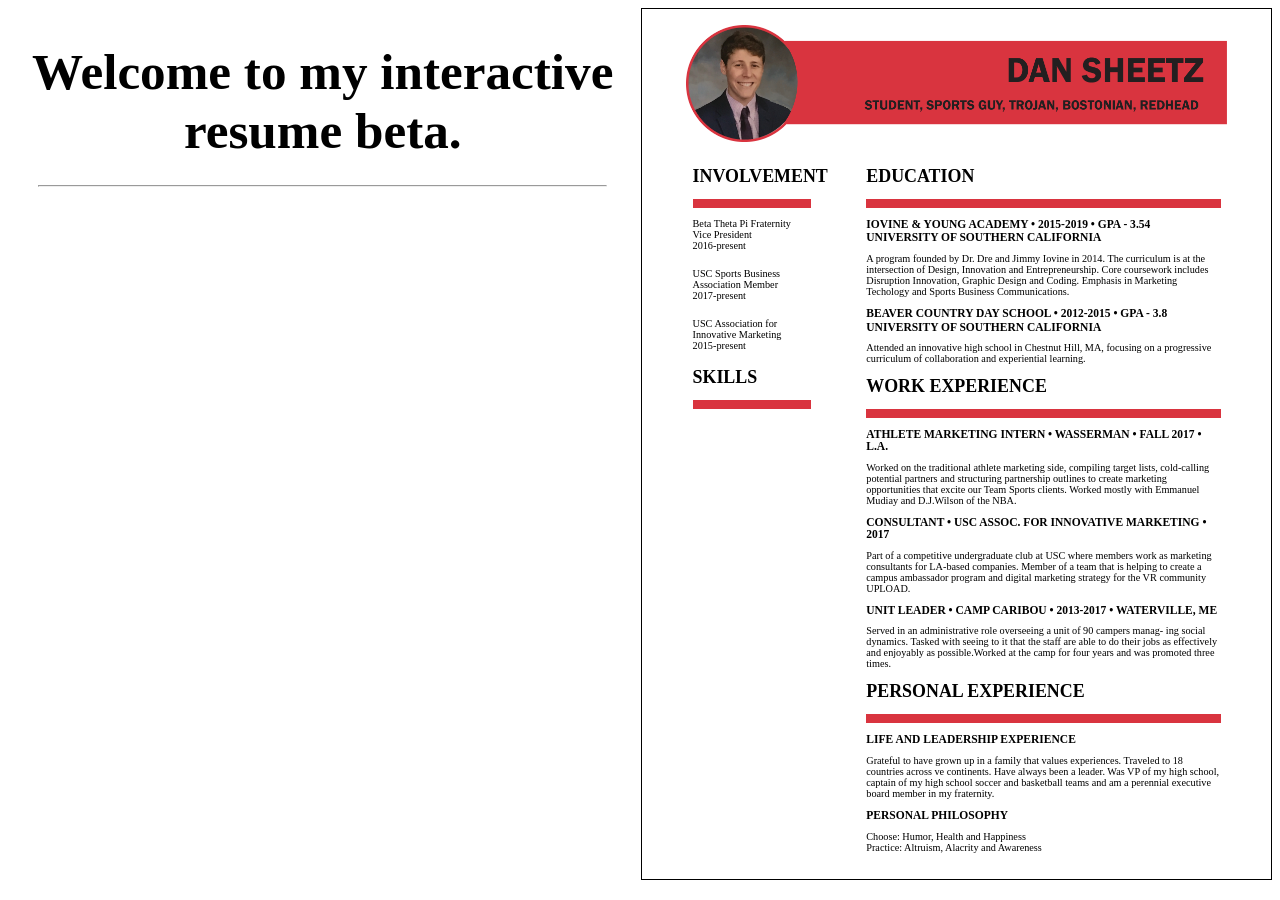
==== interactive-resume/index.html @ 21fbc08b "desc-nov20" ====
<html>

<head>
<title>Interactive Resume</title>

<link rel = "stylesheet"
   type = "text/css"
   href = "fonts/stylesheet.css" />

<style>

/* Start Page Skeleton */
	.container {
		width: 49.8%;
		}

	#c-left {
		float:left;
		}

	#c-right {
		float:right;
		border: 1px solid;
		padding-top: 1.3%;
		padding-bottom: 1.3%; 
		}
/* End Page Skeleton */



/* Start descriptions skeleton */

/* End descriptions skeleton */



/* Start descriptions content */
	#welcome{
		font-size: 2vw;
		font-family: avenir;
		text-align: center;
		margin-bottom: -10px;
		}

	#left-content{
		font-size: 0.8vw;
		font-family: avenir;
		padding-left: 5%;
		padding-right: 5%;
		}

	#left-content h2 {
		text-align: center;
		}

	.descpic{
		width: 40%;
		padding-left: 30%;
		padding-right: 30%;
		}

	#wasslink {
		text-align: center;
		}

	#aimlogo{width:40%; margin-right:5%; padding-left:5%;}
	#uploadlogo{width: 40%; margin-left:5%;padding-right:5%;}

	#biz{
		float: left;
		width:50%;
		}
	#tech{
		float: right;
		width: 50%;
		}
/* End descriptions content */



/* Start resume skeleton */
	#res-header{
		width: 100%;
		padding-left: 7%;
		padding-right: 7%;
		margin-bottom: 1.9%;
		}

	#res-left{
		float: left;
		width: 18.9%;
		padding-right: 8.7%;
		padding-left: 8.1%;
		}

	#res-right{
		float: right;
		width: 56.4%;
		padding-right: 7.9%;
		/*border: 1px solid;*/
		}

	#res-footer{
		}
/* End resume skeleton */

	

/* Start resume content */
	#res-header-img{
	 	width: 86%;
		}

	.sec-label {
		font-size: 0.7vw;
		font-family: FranklinGothic-Demi;
		}

	#education{
		width: 100%;
		}

	.lines{
		width: 100%;
		height: 1%;
		background-color: #D9343F;
		}

	.desc:hover{
		cursor: pointer;
		}

	.desc h2 {
		font-family: FranklinGothic-Demi;
		font-size: 0.9vw;
		margin-bottom: -8px;
		}

	.desc p {
		font-family: RockwellStd;
		font-size: 0.8vw;
		margin-top: 5%;
		}

	.descIN{
		margin-bottom: 14%;
		}

	.descIN p{
		font-family: RockwellStd;
		font-size: 0.8vw;
		}

	#res-footer-img{

		}
/* End resume content */


</style>

</head>

<body>

<div id="c-left" class="container">
	<div id="welcome">
		<h1>Welcome to my interactive resume beta.</h1>
		</div><!--close welcome-->
		<hr width="90%"/>
	<div id="left-content">

		</div><!--close left-content-->
	</div> <!--close c-left-->


<div id="c-right" class="container">
	<div id="res-header">
		<img src="res-header.png" id="res-header-img">	
			</div> <!--close header-->

	<div id="res-left">
		<div id="involvement">
			<div class="sec-label">
				<h1>INVOLVEMENT</h1>
				</div><!--close sec-label-->
			<div class="lines" id="involvement-line">
				</div><!--close lines-->
				<div class="descIN" id="beta">
					<p>Beta Theta Pi Fraternity </br>Vice President</br>2016-present</p>
					</div> <!--close desc-->
				<div class="descIN" id="sba">
					<p>USC Sports Business</br>Association Member</br>2017-present</p>
					</div> <!--close desc-->
				<div class="descIN" id="aimIN">
					<p>USC Association for</br>Innovative Marketing</br>2015-present</p>
					</div> <!--close desc-->
			</div><!--involvement-->
			<div class="spacer">
				</div>
		<div id="skills">
			<div class="sec-label">
				<h1>SKILLS</h1>
				</div><!--close sec-label-->
			<div class="lines">
				</div><!--close lines-->
			</div><!--close skills-->
		</div> <!--close res-left-->

	<div id="res-right">
		<div id="education">
			<div class="sec-label">
				<h1>EDUCATION</h1>
				</div><!--close sec-label-->
			<div class="lines">
				</div><!--close lines-->
				<div class="desc" id="usc">
					<h2>IOVINE & YOUNG ACADEMY • 2015-2019 • GPA - 3.54</h2>
					<h2>UNIVERSITY OF SOUTHERN CALIFORNIA</h2>
					<!--</br>-->
					<p>A program founded by Dr. Dre and Jimmy Iovine in 2014. The curriculum is at the intersection of Design, Innovation and Entrepreneurship. Core coursework includes Disruption Innovation, Graphic Design and Coding. Emphasis in Marketing Techology and Sports Business Communications.</p>
					</div><!--close desc-->
				<div class="desc" id="beaver">
					<h2>BEAVER COUNTRY DAY SCHOOL • 2012-2015 • GPA - 3.8</h2>
					<h2>UNIVERSITY OF SOUTHERN CALIFORNIA</h2>
					<!--</br>-->
					<p>Attended an innovative high school in Chestnut Hill, MA, focusing on a progressive curriculum of collaboration and experiential learning.</p>
					</div><!--close desc-->
			</div><!--close education-->
		
		<div id="work">
			<div class="sec-label">
				<h1>WORK EXPERIENCE</h1>
				</div><!--close sec-label-->
			<div class="lines">
				</div><!--close lines-->
				<div class="desc" id="wasserman">
					<h2>ATHLETE MARKETING INTERN • WASSERMAN • FALL 2017 • L.A.</h2>
					<!--</br>-->
					<p>Worked on the traditional athlete marketing side, compiling target lists, cold-calling potential partners and structuring partnership outlines to create marketing opportunities that excite our Team Sports clients. Worked mostly with Emmanuel Mudiay and D.J.Wilson of the NBA.</p>
					</div><!--close desc-->
				<div class="desc" id="aim">
					<h2>CONSULTANT • USC ASSOC. FOR INNOVATIVE MARKETING • 2017</h2>
					<!--</br>-->
					<p>Part of a competitive undergraduate club at USC where members work as marketing consultants for LA-based companies. Member of a team that is helping to create a campus ambassador program and digital marketing strategy for the VR community UPLOAD.</p>
					</div><!--close desc-->
				<div class="desc" id="caribou">
					<h2>UNIT LEADER • CAMP CARIBOU • 2013-2017 • WATERVILLE, ME</h2>
					<!--</br>-->
					<p>Served in an administrative role overseeing a unit of 90 campers manag- ing social dynamics. Tasked with seeing to it that the staff are able to do their jobs as effectively and enjoyably as possible.Worked at the camp for four years and was promoted three times.</p>
				</div><!--close desc-->
			</div><!--close work-->
		<div id="personal">
			<div class="sec-label">
				<h1>PERSONAL EXPERIENCE</h1>
				</div><!--close sec-label-->
			<div class="lines">
				</div><!--close lines-->
				<div class="desc" id="life">
					<h2>LIFE AND LEADERSHIP EXPERIENCE</h2>
					<p>Grateful to have grown up in a family that values experiences. Traveled to 18 countries across  ve continents. Have always been a leader. Was VP of my high school, captain of my high school soccer and basketball teams and am a perennial executive board member in my fraternity.</p>
					</div><!--close desc-->
				<div class="desc" id="philosophy">
					<h2>PERSONAL PHILOSOPHY</h2>
					<p>Choose: Humor, Health and Happiness </br>Practice: Altruism, Alacrity and Awareness</p>
					</div><!--close desc-->
			</div><!--close personal-->
		</div> <!--close res-right-->

<script>
	//var mouseover = document.getElementByClassName("desc");
		//mouseisOver = function(desc){
		//	mouseover.style.cursor = "pointer";
		///}


	//If you click on USC, this happens
	var uscclick = document.getElementById("usc");
		uscC = function(usc){
			document.getElementById("left-content").innerHTML = "<h2>Part of the second class of the Iovine & Young Academy</h2><p>We're a new program at USC that focuses our studies on the intersection of design, technology, entrepreneurship and innovation. Relevant courses that I've taken in the program are listed below:</p></br>            <div id='biz'><h3>Business</h3><ul type='circle'><li>Disruptive Innovation</li><li>Marketing for Creative Disruption and Innovation</li><li>Technologies for Interactive Marketing</li><li>Case Studies in Disruptive Innovation</li><li>Project and Operations Management</li><li>Sports Media and Business</li><li>Interpersonal Competence and Development</li><li>Business and Professional Communication</li><li>Innovators' Roundtable</li><li>Innovators' Forum</li><li>Discerning and Making</li></ul></div>        <div id='tech'><h3>Technology</h3><ul type='circle'><li>Front End Coding (HTML, CSS and Javascript)</li><li>Database and Back End Programming (PhP and SQL)</li><li>Technology Entrepreneurship</li><li>Sports Media and Technology</li>       </ul>             <h3>Design</h3><ul type='circle'><li>Design for User Experience</li><li>Rapid Visualization</li><li>3D Design Toolbox (Maya, 123D Make)</li><li>Digital Design Toolbox (Adobe Illustrator, Photoshop)</li><li>Motion Graphics Toolbox (Java, Processing)</li><li>Rapid Visualization</li></ul></div>";
		}
		uscclick.addEventListener('click', uscC);

	//If you click on Beaver, this happens
	var beaverclick = document.getElementById("beaver");
		beaverC = function(beaver){
			document.getElementById("left-content").innerHTML = "<h2>Beaver was really easy. </br>Nuvu-->very dope.</h2>";
		}
		beaverclick.addEventListener('click', beaverC);
	
	//If you click on Wasserman, this happens
	var wassclick = document.getElementById("wasserman");
		wassC = function(wasserman){
			document.getElementById("left-content").innerHTML = "<h2>Working as an intern on Wasserman's Athlete Marketing team</h2><p>Wasserman is a sports agency based in Los Angeles that offers representation and marketing services to over 1600 world-wide professional athletes.</p>             <img id='wasspic' class='descpic' src='https://upload.wikimedia.org/wikipedia/en/8/85/Wasserman_logo.jpg'>         <p id='wasslink'>Click here for the <a href='http://teamwass.com'>Wasserman Website</a></p>";
		}
		wassclick.addEventListener('click', wassC);

	//If you click on AIM, this happens
	var aimclick = document.getElementById("aim");
		aimC = function(aim){
			document.getElementById("left-content").innerHTML = "<h2>Marketing Consultant for the USC Association of Innovative Marketing</h2><p>The Association for Innovative Marketing Consulting is a competitive undergraduate club at USC in which members work in teams to solve real-world problems for a variety of Los Angeles-based companies.</p></br></br></br><img id='aimlogo' float='left' src='http://static1.squarespace.com/static/55321cece4b06c86f2538089/t/57b508f3cd0f68597a8017c9/1471482104309/Logo_color.png'><img id='uploadlogo' float='right' src='http://upload.io/wp-content/uploads/2017/05/UploadVR-Full-Dark-1.png'>";
		}
		aimclick.addEventListener('click', aimC);

	</script>

</div> <!--close c-right-->
	



</body>
</html>
---- interactive-resume/fonts/stylesheet.css ----
/* This stylesheet generated by Transfonter (https://transfonter.org) on November 15, 2017 4:18 AM */

@font-face {
    font-family: 'Franklin Gothic Demi';
    src: url('FranklinGothic-Demi.eot');
    src: url('FranklinGothic-Demi.eot?#iefix') format('embedded-opentype'),
        url('FranklinGothic-Demi.woff') format('woff');
    font-weight: normal;
    font-style: normal;
}

@font-face {
    font-family: 'Rockwell Std';
    src: url('RockwellStd.eot');
    src: url('RockwellStd.eot?#iefix') format('embedded-opentype'),
        url('RockwellStd.woff') format('woff');
    font-weight: normal;
    font-style: normal;
}
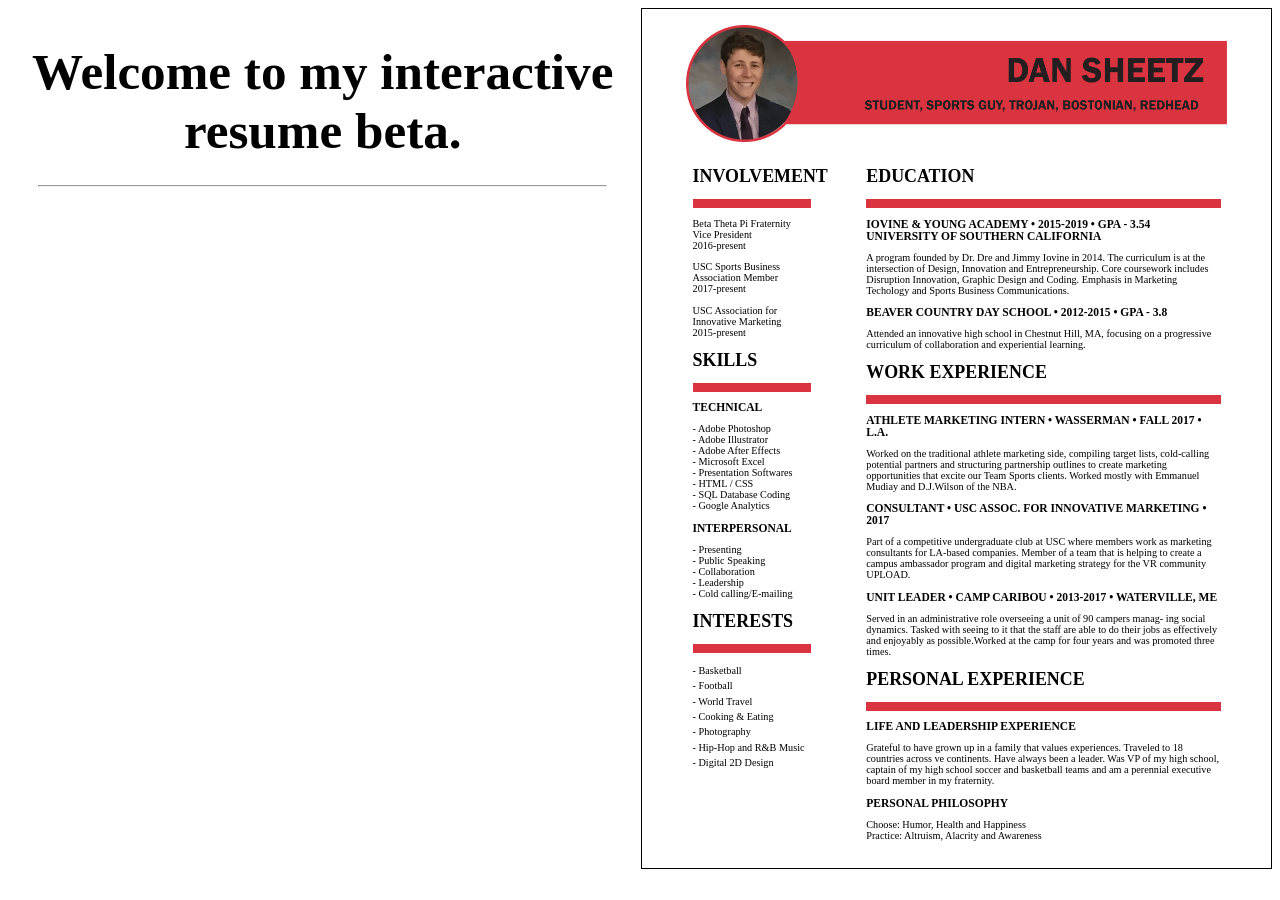
==== commit d72a4b6e: "desc-nov22" ====
--- a/interactive-resume/index.html
+++ b/interactive-resume/index.html
@@ -128,27 +128,31 @@
 
 	.desc:hover{
 		cursor: pointer;
+		border: 1px solid;
+		padding: 1%;
+		box-shadow: 2px 2px 2px 2px;
 		}
 
 	.desc h2 {
 		font-family: FranklinGothic-Demi;
 		font-size: 0.9vw;
-		margin-bottom: -8px;
-		}
-
-	.desc p {
+		}
+
+	.desc p, li {
 		font-family: RockwellStd;
 		font-size: 0.8vw;
-		margin-top: 5%;
-		}
-
-	.descIN{
-		margin-bottom: 14%;
-		}
+
+		}
+
+
 
 	.descIN p{
 		font-family: RockwellStd;
 		font-size: 0.8vw;
+		}
+
+	#interests-desc{
+		line-height: 96%;
 		}
 
 	#res-footer-img{
@@ -196,17 +200,55 @@
 					<p>USC Association for</br>Innovative Marketing</br>2015-present</p>
 					</div> <!--close desc-->
 			</div><!--involvement-->
-			<div class="spacer">
-				</div>
 		<div id="skills">
 			<div class="sec-label">
 				<h1>SKILLS</h1>
 				</div><!--close sec-label-->
 			<div class="lines">
 				</div><!--close lines-->
-			</div><!--close skills-->
+				<div class="desc">
+					<h2>TECHNICAL</h2>
+						<p> - Adobe Photoshop</br>
+							- Adobe Illustrator</br>
+							- Adobe After Effects</br>
+							- Microsoft Excel</br>
+							- Presentation Softwares</br>
+							- HTML / CSS</br>
+							- SQL Database Coding</br>
+							- Google Analytics</br>
+						</p>
+				
+					<h2>INTERPERSONAL</h2>
+						<p>
+							- Presenting</br>
+							- Public Speaking</br>
+							- Collaboration</br>
+							- Leadership</br>
+							- Cold calling/E-mailing
+
+						</p>
+					</div><!--close desc-->
+				</div><!--close skills-->
+		<div id="interests">
+			<div class="sec-label">
+				<h1>INTERESTS</h1>
+				</div><!--close sec-label-->
+			<div class="lines">
+				</div><!--close lines-->
+				<div class="desc" id="interests-desc">
+					<p>
+						- Basketball</br>
+						- Football</br>
+						- World Travel</br>
+						- Cooking & Eating</br>
+						- Photography</br>
+						- Hip-Hop and R&B Music</br>
+						- Digital 2D Design</br>
+
+					</p>
+				</div><!--close desc-->
+			</div><!--close interests-->
 		</div> <!--close res-left-->
-
 	<div id="res-right">
 		<div id="education">
 			<div class="sec-label">
@@ -215,14 +257,13 @@
 			<div class="lines">
 				</div><!--close lines-->
 				<div class="desc" id="usc">
-					<h2>IOVINE & YOUNG ACADEMY • 2015-2019 • GPA - 3.54</h2>
-					<h2>UNIVERSITY OF SOUTHERN CALIFORNIA</h2>
+					<h2>IOVINE & YOUNG ACADEMY • 2015-2019 • GPA - 3.54
+					</br>UNIVERSITY OF SOUTHERN CALIFORNIA</h2>
 					<!--</br>-->
 					<p>A program founded by Dr. Dre and Jimmy Iovine in 2014. The curriculum is at the intersection of Design, Innovation and Entrepreneurship. Core coursework includes Disruption Innovation, Graphic Design and Coding. Emphasis in Marketing Techology and Sports Business Communications.</p>
 					</div><!--close desc-->
 				<div class="desc" id="beaver">
 					<h2>BEAVER COUNTRY DAY SCHOOL • 2012-2015 • GPA - 3.8</h2>
-					<h2>UNIVERSITY OF SOUTHERN CALIFORNIA</h2>
 					<!--</br>-->
 					<p>Attended an innovative high school in Chestnut Hill, MA, focusing on a progressive curriculum of collaboration and experiential learning.</p>
 					</div><!--close desc-->
@@ -284,7 +325,7 @@
 	//If you click on Beaver, this happens
 	var beaverclick = document.getElementById("beaver");
 		beaverC = function(beaver){
-			document.getElementById("left-content").innerHTML = "<h2>Beaver was really easy. </br>Nuvu-->very dope.</h2>";
+			document.getElementById("left-content").innerHTML = "<h2>Attended Beaver Country Day High School in Boston, MA.</h2><p>Beaver Country Day is a private high school just outside of Boston, MA. Beaver is known for its progressive education and innovative curricula. Students also have the option of attending the NuVu program in Cambridge, MA for a semester. NuVu is an innovation-based educational program run by MIT graduates. Students work in 2-week studio intervals and are tasked with solving problems using technology, design and creativity. </br></br> Below is a list of relevant coursework and projects from high school and NuVu:</p>";
 		}
 		beaverclick.addEventListener('click', beaverC);
 	
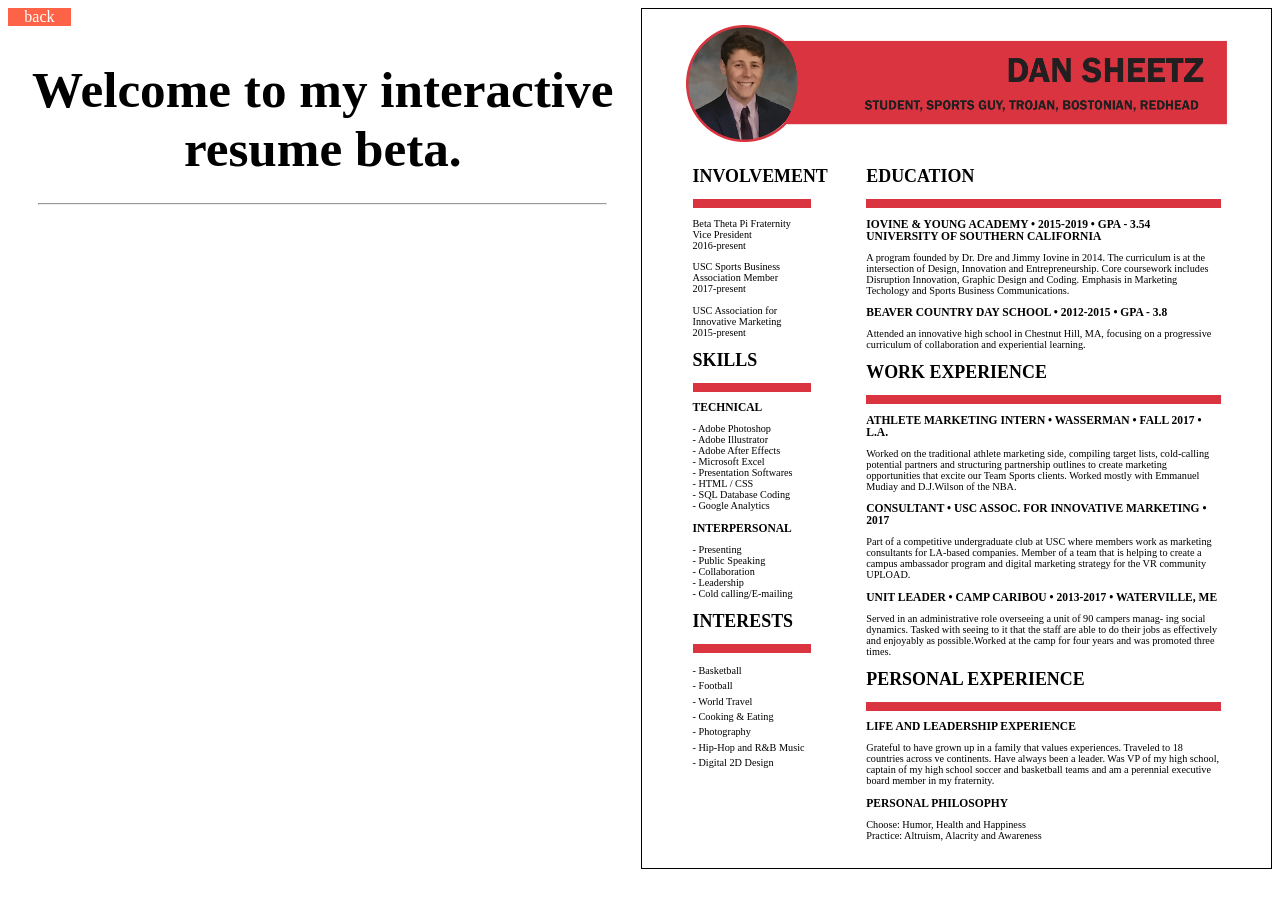
==== commit b717d260: "flight-nov26 homepage, resume page, back buttons" ====
--- a/interactive-resume/index.html
+++ b/interactive-resume/index.html
@@ -24,6 +24,18 @@
 		padding-top: 1.3%;
 		padding-bottom: 1.3%; 
 		}
+
+	#back{
+		width: 10%;
+		background-color: tomato;
+		text-align: center;
+		font-family: avenir;
+	}
+
+	#back a{
+		text-decoration: none;
+		color: white;
+	}
 /* End Page Skeleton */
 
 
@@ -141,10 +153,7 @@
 	.desc p, li {
 		font-family: RockwellStd;
 		font-size: 0.8vw;
-
-		}
-
-
+		}
 
 	.descIN p{
 		font-family: RockwellStd;
@@ -155,6 +164,10 @@
 		line-height: 96%;
 		}
 
+	#left-content li {
+		font-family: avenir;
+	}
+
 	#res-footer-img{
 
 		}
@@ -168,6 +181,9 @@
 <body>
 
 <div id="c-left" class="container">
+	<div id="back">
+		<a href="..">back</a>
+		</div><!--close back-->
 	<div id="welcome">
 		<h1>Welcome to my interactive resume beta.</h1>
 		</div><!--close welcome-->
@@ -318,7 +334,7 @@
 	//If you click on USC, this happens
 	var uscclick = document.getElementById("usc");
 		uscC = function(usc){
-			document.getElementById("left-content").innerHTML = "<h2>Part of the second class of the Iovine & Young Academy</h2><p>We're a new program at USC that focuses our studies on the intersection of design, technology, entrepreneurship and innovation. Relevant courses that I've taken in the program are listed below:</p></br>            <div id='biz'><h3>Business</h3><ul type='circle'><li>Disruptive Innovation</li><li>Marketing for Creative Disruption and Innovation</li><li>Technologies for Interactive Marketing</li><li>Case Studies in Disruptive Innovation</li><li>Project and Operations Management</li><li>Sports Media and Business</li><li>Interpersonal Competence and Development</li><li>Business and Professional Communication</li><li>Innovators' Roundtable</li><li>Innovators' Forum</li><li>Discerning and Making</li></ul></div>        <div id='tech'><h3>Technology</h3><ul type='circle'><li>Front End Coding (HTML, CSS and Javascript)</li><li>Database and Back End Programming (PhP and SQL)</li><li>Technology Entrepreneurship</li><li>Sports Media and Technology</li>       </ul>             <h3>Design</h3><ul type='circle'><li>Design for User Experience</li><li>Rapid Visualization</li><li>3D Design Toolbox (Maya, 123D Make)</li><li>Digital Design Toolbox (Adobe Illustrator, Photoshop)</li><li>Motion Graphics Toolbox (Java, Processing)</li><li>Rapid Visualization</li></ul></div>";
+			document.getElementById("left-content").innerHTML = "<h2>Part of the second class of the Iovine & Young Academy</h2><p>We're a new program at USC that focuses our studies on the intersection of design, technology, entrepreneurship and innovation. Relevant courses that I've taken in the program are listed below:</p></br>            <div id='biz'><h3>Business</h3><ul type='circle'><li>Disruptive Innovation</li><li>Marketing for Creative Disruption and Innovation</li><li>Technologies for Interactive Marketing</li><li>Case Studies in Disruptive Innovation</li><li>Project and Operations Management</li><li>Sports Media and Business</li><li>Interpersonal Competence and Development</li><li>Business and Professional Communication</li><li>Innovators' Roundtable</li><li>Innovators' Forum</li><li>Discerning and Making</li></ul></div>        <div id='techdesign'><h3>Technology</h3><ul type='circle'><li>Front End Coding (HTML, CSS and Javascript)</li><li>Database and Back End Programming (PhP and SQL)</li><li>Technology Entrepreneurship</li><li>Sports Media and Technology</li>       </ul>             <h3>Design</h3><ul type='circle'><li>Design for User Experience</li><li>Rapid Visualization</li><li>3D Design Toolbox (Maya, 123D Make)</li><li>Digital Design Toolbox (Adobe Illustrator, Photoshop)</li><li>Motion Graphics Toolbox (Java, Processing)</li><li>Rapid Visualization</li></ul></div>;"
 		}
 		uscclick.addEventListener('click', uscC);
 
@@ -343,6 +359,14 @@
 		}
 		aimclick.addEventListener('click', aimC);
 
+
+	//If you click on Caribou, this happens
+	var caribouclick = document.getElementById("caribou");
+		caribouC = function(caribou){
+			document.getElementById("left-content").innerHTML = "<h2>Marketing Consultant for the USC Association of Innovative Marketing</h2><p>The Association for Innovative Marketing Consulting is a competitive undergraduate club at USC in which members work in teams to solve real-world problems for a variety of Los Angeles-based companies.</p></br></br></br><img id='aimlogo' float='left' src='https://drive.google.com/a/usc.edu/file/d/1GGYe-ztY9DFodttm6Ruf8_2AZm5-BefX/uc?usp=sharing'><img id='uploadlogo' float='right' src='http://upload.io/wp-content/uploads/2017/05/UploadVR-Full-Dark-1.png'>";
+		}
+		caribouclick.addEventListener('click', caribouC);
+
 	</script>
 
 </div> <!--close c-right-->
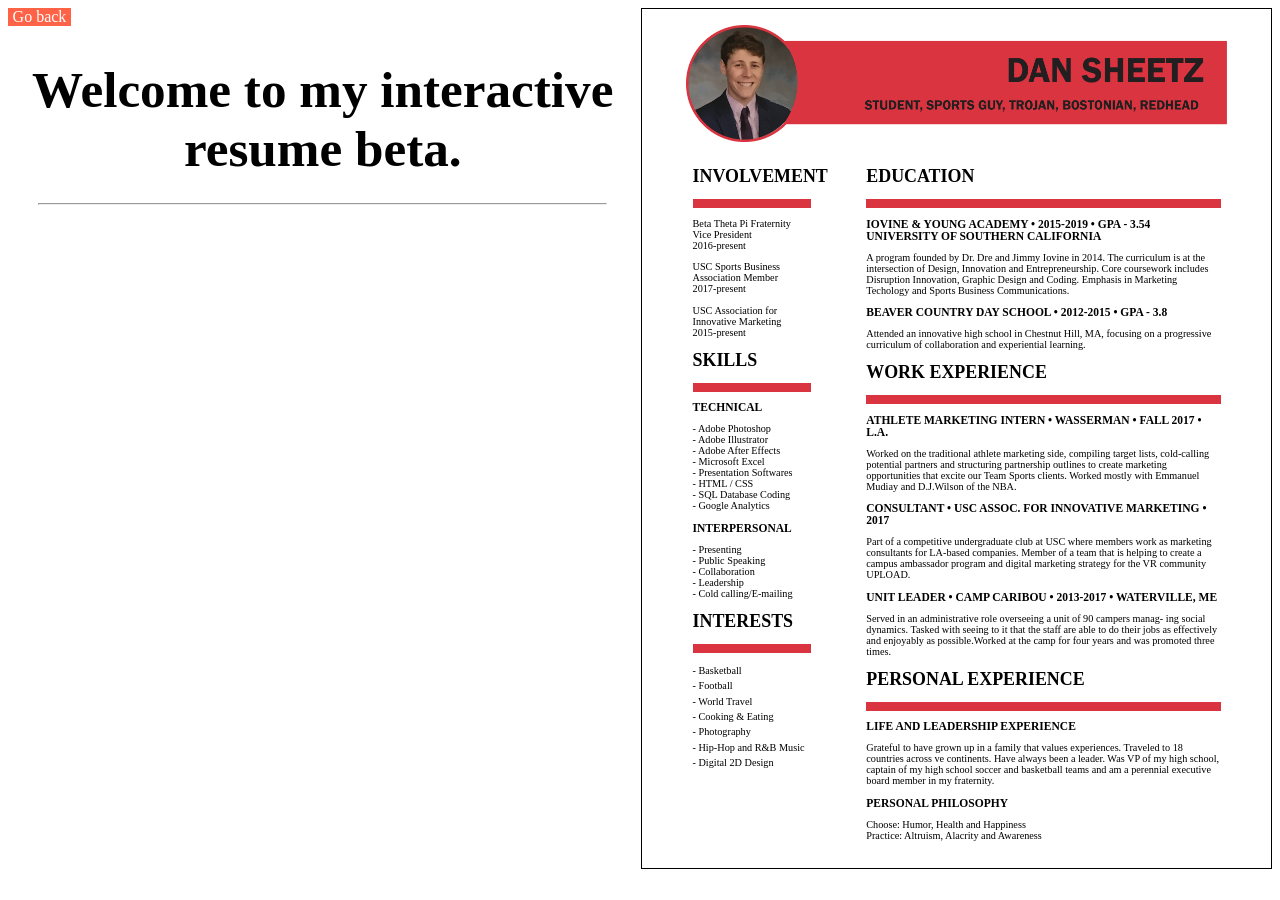
==== commit f7589ee0: ""go back"-nov26" ====
--- a/interactive-resume/index.html
+++ b/interactive-resume/index.html
@@ -182,7 +182,7 @@
 
 <div id="c-left" class="container">
 	<div id="back">
-		<a href="..">back</a>
+		<a href="..">Go back</a>
 		</div><!--close back-->
 	<div id="welcome">
 		<h1>Welcome to my interactive resume beta.</h1>
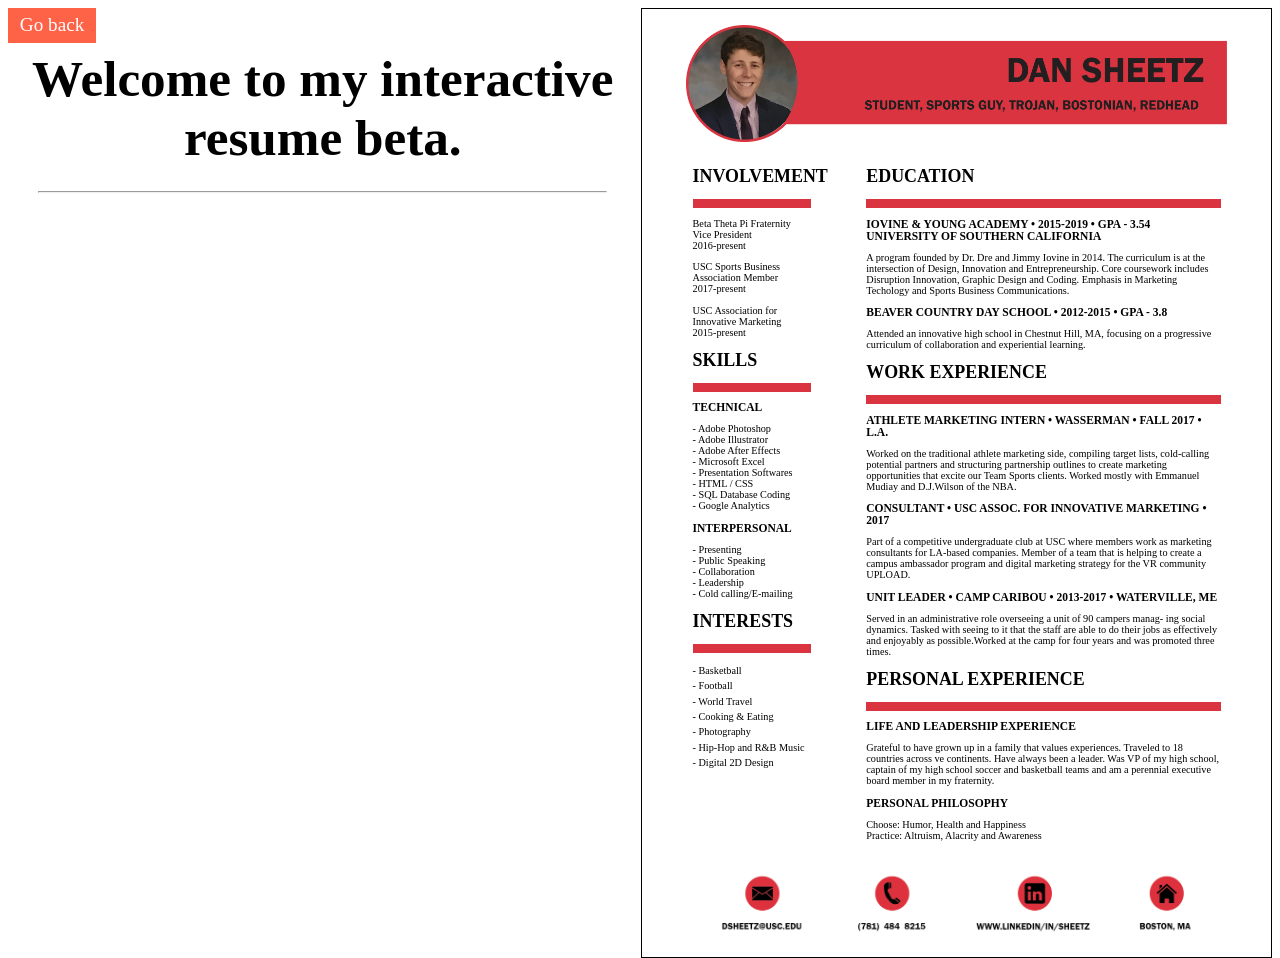
==== commit 987d67f3: "cairbou_desc-nov26" ====
--- a/interactive-resume/index.html
+++ b/interactive-resume/index.html
@@ -26,10 +26,12 @@
 		}
 
 	#back{
-		width: 10%;
+		width: 12%;
 		background-color: tomato;
 		text-align: center;
 		font-family: avenir;
+		font-size: 1.5vw;
+		padding: 1%;
 	}
 
 	#back a{
@@ -53,9 +55,12 @@
 		text-align: center;
 		margin-bottom: -10px;
 		}
+	#welcome h1{
+		margin-top: 1%;
+	}
 
 	#left-content{
-		font-size: 0.8vw;
+		font-size: 1vw;
 		font-family: avenir;
 		padding-left: 5%;
 		padding-right: 5%;
@@ -86,6 +91,8 @@
 		float: right;
 		width: 50%;
 		}
+
+	#boupic{width:85%; padding-left: 7.5%; padding-right: 7.5%;}
 /* End descriptions content */
 
 
@@ -168,8 +175,11 @@
 		font-family: avenir;
 	}
 
-	#res-footer-img{
-
+	#footer{
+		width: 88%;
+		padding-left: 6%;
+		padding-right: 6%;
+		margin-top: 3%;
 		}
 /* End resume content */
 
@@ -196,9 +206,8 @@
 
 <div id="c-right" class="container">
 	<div id="res-header">
-		<img src="res-header.png" id="res-header-img">	
+		<img src="res-header.png" id="res-header-img">
 			</div> <!--close header-->
-
 	<div id="res-left">
 		<div id="involvement">
 			<div class="sec-label">
@@ -323,6 +332,11 @@
 					</div><!--close desc-->
 			</div><!--close personal-->
 		</div> <!--close res-right-->
+	<div id="footer">
+		<img id="footer" src="res-footer.png">
+		</div><!--close footer-->
+
+	</div> <!--close c-right-->
 
 <script>
 	//var mouseover = document.getElementByClassName("desc");
@@ -355,7 +369,7 @@
 	//If you click on AIM, this happens
 	var aimclick = document.getElementById("aim");
 		aimC = function(aim){
-			document.getElementById("left-content").innerHTML = "<h2>Marketing Consultant for the USC Association of Innovative Marketing</h2><p>The Association for Innovative Marketing Consulting is a competitive undergraduate club at USC in which members work in teams to solve real-world problems for a variety of Los Angeles-based companies.</p></br></br></br><img id='aimlogo' float='left' src='http://static1.squarespace.com/static/55321cece4b06c86f2538089/t/57b508f3cd0f68597a8017c9/1471482104309/Logo_color.png'><img id='uploadlogo' float='right' src='http://upload.io/wp-content/uploads/2017/05/UploadVR-Full-Dark-1.png'>";
+			document.getElementById("left-content").innerHTML = "<h2>Consultant for the USC Association of Innovative Marketing</h2><p>The Association for Innovative Marketing Consulting is a competitive undergraduate club at USC in which members work in teams to solve real-world problems for a variety of Los Angeles-based companies.</p></br></br></br><img id='aimlogo' float='left' src='http://static1.squarespace.com/static/55321cece4b06c86f2538089/t/57b508f3cd0f68597a8017c9/1471482104309/Logo_color.png'><img id='uploadlogo' float='right' src='http://upload.io/wp-content/uploads/2017/05/UploadVR-Full-Dark-1.png'>";
 		}
 		aimclick.addEventListener('click', aimC);
 
@@ -363,13 +377,11 @@
 	//If you click on Caribou, this happens
 	var caribouclick = document.getElementById("caribou");
 		caribouC = function(caribou){
-			document.getElementById("left-content").innerHTML = "<h2>Marketing Consultant for the USC Association of Innovative Marketing</h2><p>The Association for Innovative Marketing Consulting is a competitive undergraduate club at USC in which members work in teams to solve real-world problems for a variety of Los Angeles-based companies.</p></br></br></br><img id='aimlogo' float='left' src='https://drive.google.com/a/usc.edu/file/d/1GGYe-ztY9DFodttm6Ruf8_2AZm5-BefX/uc?usp=sharing'><img id='uploadlogo' float='right' src='http://upload.io/wp-content/uploads/2017/05/UploadVR-Full-Dark-1.png'>";
+			document.getElementById("left-content").innerHTML = "<h2>Unit Leader and Volleyball Director at Camp Caribou in Maine</h2><p>Camp Caribou is a all-boys overnight summer camp in Winslow, Maine. Campers range from ages 7-15 and come from across the United States and all over the world. Caribou was ranked the #1 in a list of the &ldquo;50 most amazing summer camps in America.&rdquo; </br></br><img id='boupic' src='http://mainecamps.org/files/2010/02/CaribouWeb.jpg'> <br/><br/> I went to the camp for six years as a camper before becoming a 'counselor-in-training' in the volleyball department in 2013. After that summer I became a full bunk counselor and coached volleyball in 2014. From 2015 to 2016 I headed our volleyball program, managing a team of four other coaches. In this role I designed lesson plans, drills and games in order to teach kids the sport of volleyball, but also to get them to enjoy it. When I started, volleyball was an extremely minor sport at the camp and suffered scarce attendance. Following my time as director, volleyball has become arguably the most popular sport on camp over the last three years. </br></br>In 2017, I was promoted to serve as part of the camp's administrative team in the Unit Leader role. I was responsible for overseeing a unit of about 90 campers, managing social dynamics and ensuring the safety and happiness of the group. As Unit Leader, I was also tasked with helping the camp's staff do their jobs as effectively and enjoyably as possible.</p></br></br></br>";
 		}
 		caribouclick.addEventListener('click', caribouC);
 
 	</script>
-
-</div> <!--close c-right-->
 	
 
 
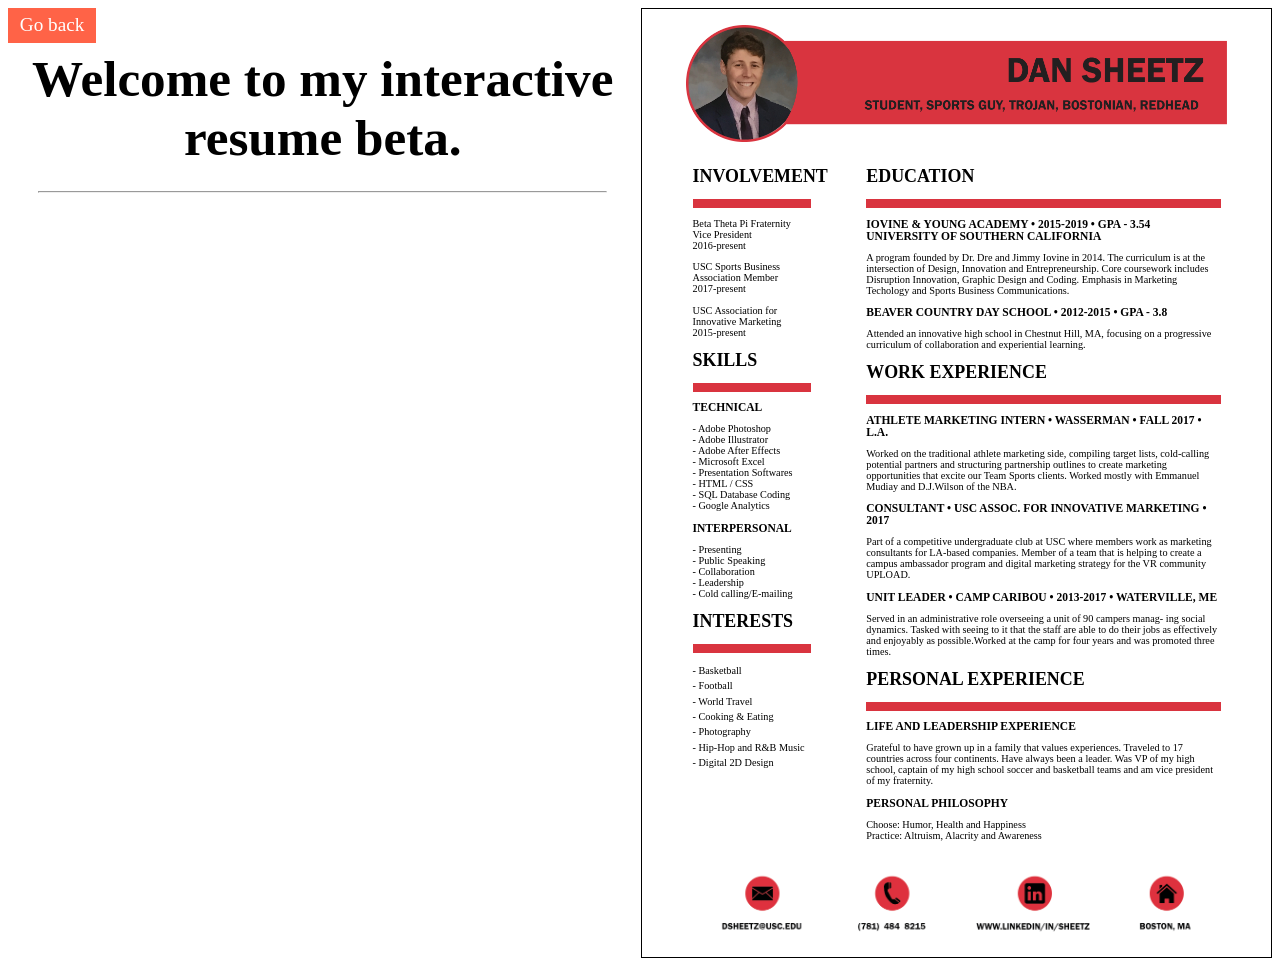
==== commit f8aa536e: "l&l e-desc-nov27" ====
--- a/interactive-resume/index.html
+++ b/interactive-resume/index.html
@@ -324,7 +324,7 @@
 				</div><!--close lines-->
 				<div class="desc" id="life">
 					<h2>LIFE AND LEADERSHIP EXPERIENCE</h2>
-					<p>Grateful to have grown up in a family that values experiences. Traveled to 18 countries across  ve continents. Have always been a leader. Was VP of my high school, captain of my high school soccer and basketball teams and am a perennial executive board member in my fraternity.</p>
+					<p>Grateful to have grown up in a family that values experiences. Traveled to 17 countries across four continents. Have always been a leader. Was VP of my high school, captain of my high school soccer and basketball teams and am vice president of my fraternity.</p>
 					</div><!--close desc-->
 				<div class="desc" id="philosophy">
 					<h2>PERSONAL PHILOSOPHY</h2>
